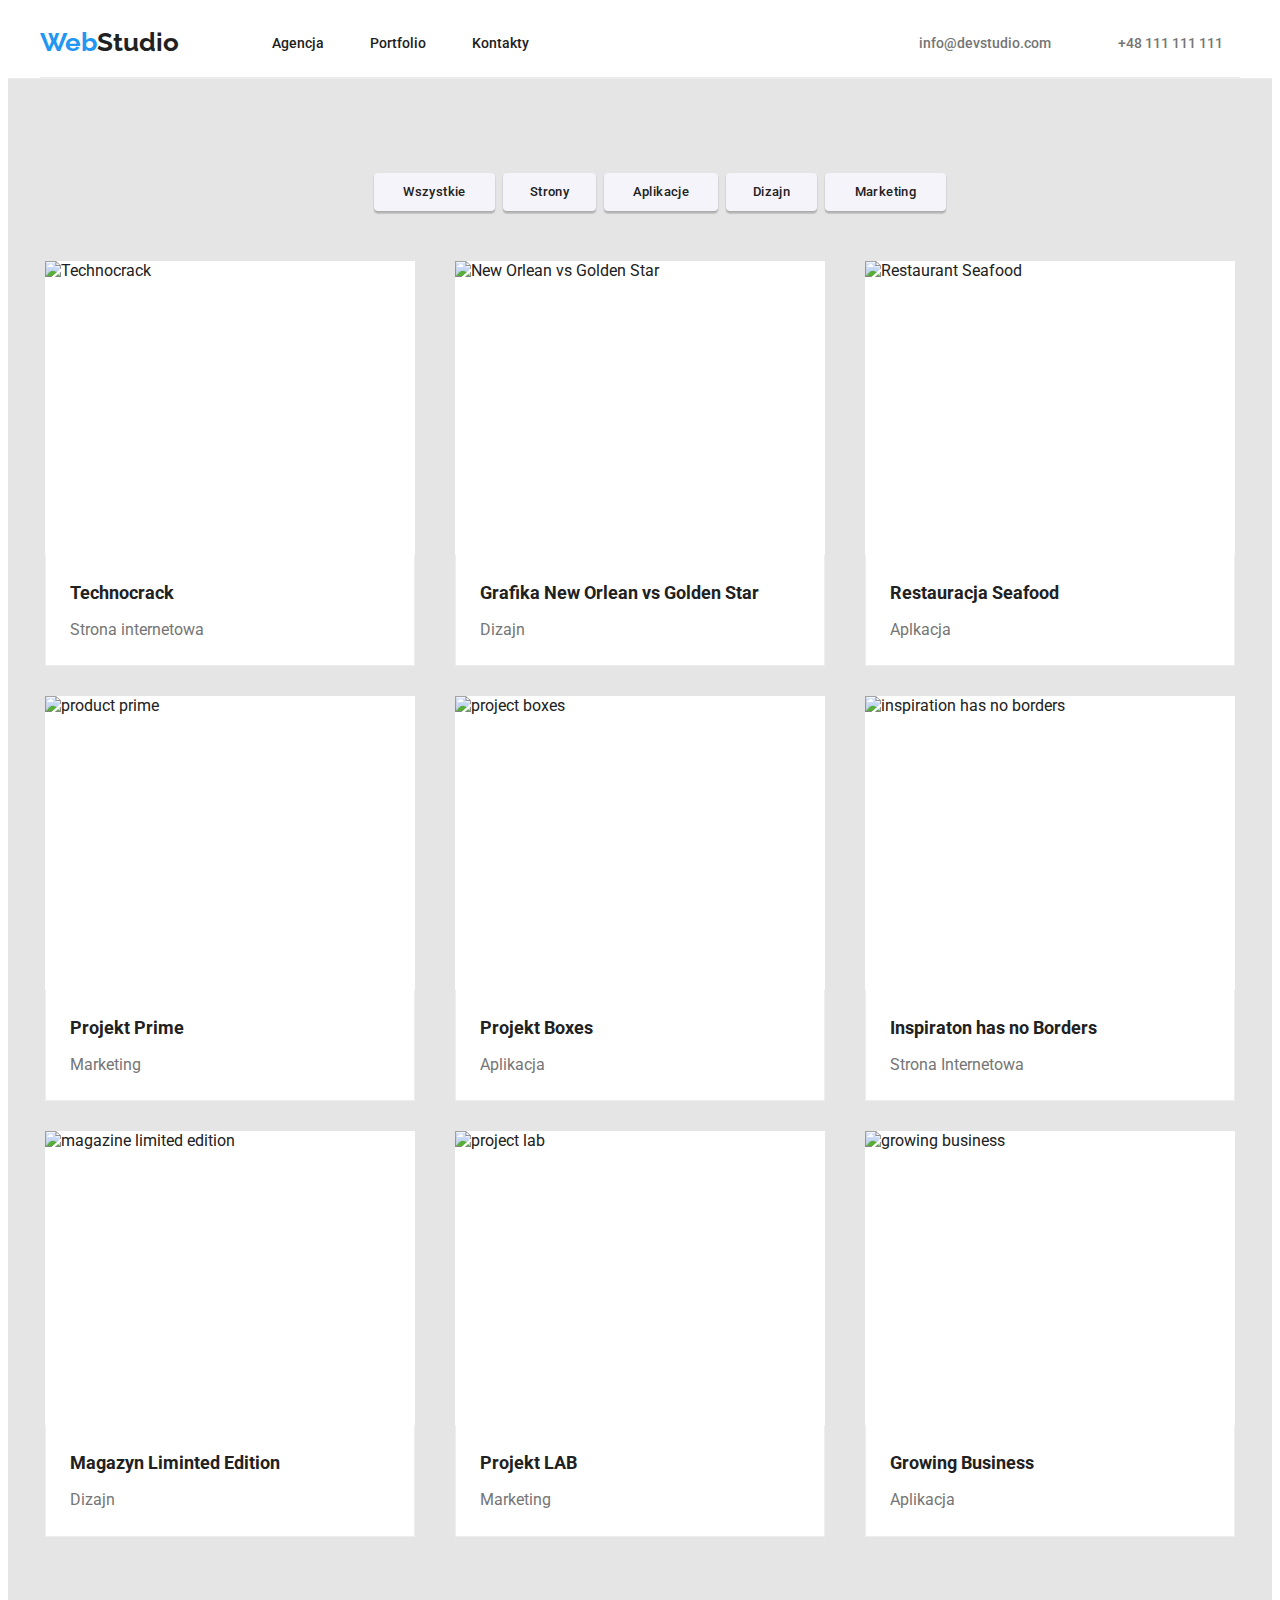
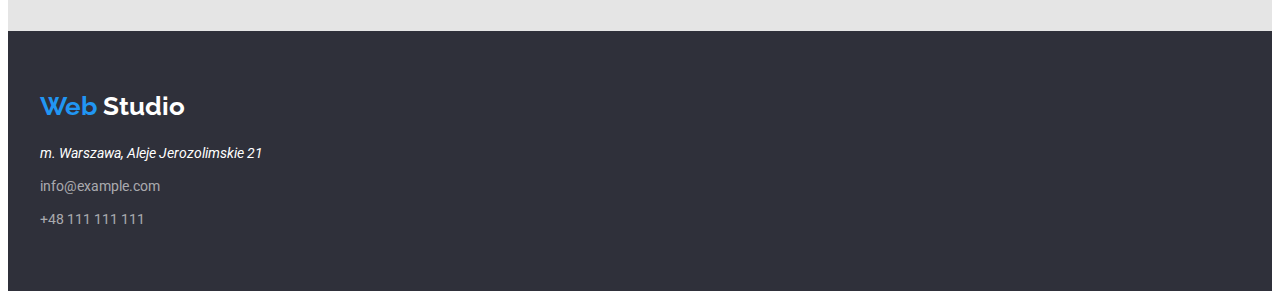
==== portfolio.html @ 68528220 "Add files via upload" ====
<!DOCTYPE html>

<html lang="pl">
  <head>
    <link
      rel="stylesheet"
      href="node_modules/modern-normalize/modern-normalize.css"
    />
    <link
      href="https://fonts.googleapis.com/css2?family=Raleway:wght@700&family=Roboto:wght@400;500;700;900&display=swap"
      rel="stylesheet"
    />
    <meta charset="utf-8" />
    <title>Portfolio</title>
    <link rel="stylesheet" href="css/styles.css" type="text/css" />
  </head>
  <body>
    <header class="header">
      <div class="top-line container">
        <h3>
          <a
            href="https://martadomzalska.github.io/goit-markup-hw-02/"
            class="logo top"
            ><span class="web">Web</span>Studio</a
          >
        </h3>
        <nav class="nav-section">
          <ul class="menu">
            <li class="menu-item"><a href="Agencja">Agencja</a></li>
            <li class="menu-item"><a href="Portfolio">Portfolio</a></li>
            <li class="menu-item"><a href="Kontakty">Kontakty</a></li>
          </ul>
        </nav>
        <div class="contact-section">
          <a href="mailto:info@devstudio.com" class="mail">
            <svg class="contact-section-mail-icon" width="16" height="12">
              <use href=".images/icons.svg#icon-envelope"></use>
            </svg>
            info@devstudio.com</a>

          <a href="tel.:info@devstudio.com" class="tel">
             <svg class="contact-section-tel-icon" width="10" height="16">
              <use href=".images/icons.svg#icon-smartphone"></use>
            </svg>
            +48 111 111 111</a>
        </div>
      </div>
    </header>
    <main>
      <div class="background-two">
      <div clas="container">
        <div>
          <ul class="buttons">
            <li>
              <button class="button-one">Wszystkie</button>
            </li>
            <li>
              <button class="button-two">Strony</button>
            </li>
            <li>
              <button class="button-three">Aplikacje</button>
            </li>
            <li>
              <button class="button-four">Dizajn</button>
            </li>
            <li>
              <button class="button-five">Marketing</button>
            </li>
          </ul>
        </div>
        <div class="container">
          <ul class="portfolio-list">
            <li class="item">
              <img
                src="https://raw.githubusercontent.com/martadomzalska/goit-markup-hw-02/main/images/technocrack.jpg"
                alt="Technocrack"
                width="370"
                height="294"
              />
              <div class="item-text">
              <h4>Technocrack</h4>
              <p class="item-caption">Strona internetowa</p>
              </div>
            </li>
            <li class="item">
              <img
                src="https://raw.githubusercontent.com/martadomzalska/goit-markup-hw-02/main/images/new%20orlean.jpg"
                alt="New Orlean vs Golden Star"
                width="370"
                height="294"
              />
              <div class="item-text">
              <h4>Grafika New Orlean vs Golden Star</h4>
              <p class="item-caption">Dizajn</p>
            </div>
            </li>
            <li class="item">
              <img
                src="https://raw.githubusercontent.com/martadomzalska/goit-markup-hw-02/main/images/seafood.jpg"
                alt="Restaurant Seafood"
                width="370"
                height="294"
              />
              <div class="item-text">
              <h4>Restauracja Seafood</h4>
              <p class="item-caption">Aplkacja</p>
            </div>
            </li>
            <li class="item">
              <img
                src="https://raw.githubusercontent.com/martadomzalska/goit-markup-hw-02/main/images/prime.jpg"
                alt="product prime"
                width="370"
                height="294"
              />
              <div class="item-text">
              <h4>Projekt Prime</h4>
              <p class="item-caption">Marketing</p>
            </div>
            </li>
            <li class="item">
              <img
                src="https://raw.githubusercontent.com/martadomzalska/goit-markup-hw-02/main/images/boxes.jpg"
                alt="project boxes"
                width="370"
                height="294"
              />
              <div class="item-text">
              <h4>Projekt Boxes</h4>
              <p class="item-caption">Aplikacja</p>
            </div>
            </li>
            <li class="item">
              <img
                src="https://raw.githubusercontent.com/martadomzalska/goit-markup-hw-02/main/images/no%20borders.jpg"
                alt="inspiration has no borders"
                width="370"
                height="294"
              />
              <div class="item-text">
              <h4>Inspiraton has no Borders</h4>
              <p class="item-caption">Strona Internetowa</p>
            </div>
            </li>
            <li class="item">
              <img
                src="https://raw.githubusercontent.com/martadomzalska/goit-markup-hw-02/main/images/limited%20edition.jpg"
                alt="magazine limited edition"
                width="370"
                height="294"
              />
              <div class="item-text">
              <h4>Magazyn Liminted Edition</h4>
              <p class="item-caption">Dizajn</p>
            </div>
            </li>
            <li class="item">
              <img
                src="https://raw.githubusercontent.com/martadomzalska/goit-markup-hw-02/main/images/lab.jpg"
                alt="project lab"
                width="370"
                height="294"
              />
              <div class="item-text">
              <h4>Projekt LAB</h4>
              <p class="item-caption">Marketing</p>
            </div>
            </li>
            <li class="item">
              <img
                src="https://raw.githubusercontent.com/martadomzalska/goit-markup-hw-02/main/images/growing%20business.jpg"
                alt="growing business"
                width="370"
                height="294"
              />
              <div class="item-text">
              <h4>Growing Business</h4>
              <p class="item-caption">Aplikacja</p>
            </div>
            </li>
          </ul>
        </div>
      </div>
      </div>
    </main>
    <footer class="background-one">
      <div class="container">
        <a href="https://webstudio.pl" class="logo bottom"
          ><span class="web">Web</span> Studio</a
        >
        <div class="footer-text">
          <address class="address">m. Warszawa, Aleje Jerozolimskie 21</address>
          <a href="mailto:info@example.com"class="footer-mail">info@example.com</a>
          <a href="tel:+48111111111" class="footer-tel">+48 111 111 111</a>
        </div>
      </div>
    </footer>
  </body>
</html>
---- css/styles.css ----
body {
  font-family: Roboto;
  color: rgba(33, 33, 33, 1);
}
.top-line {
  background-color: #ffffff;
  border-bottom: 1px solid rgba(236, 236, 236, 1);
}
.background-pic {
  background-color: #2f303a;
  background-image: linear-gradient(rgba(47, 48, 58, 0.4),
            rgba(47, 48, 58, 0.4)),
        url("../images/background-pic.jpg");

}
.background-one {
  background-color: #2f303a;
}
.background-two {
  background-color: #e5e5e5;
}
.our-team {
  background-color: #f5f4fa;
}
a {
  text-decoration: none;
}
ul {
  list-style: none;
}
h1,
h2,
h4,
p,
ul {
  margin: 0;
}
.title {
  text-transform: uppercase;
  text-align: center;
  font-size: 44px;
  font-weight: 900;
  line-height: 1.4;
  color: #ffffff;
  margin-top: 200px;
  margin-bottom: 30px;
  letter-spacing: 0.06em;
  width: 696px;
  height: 120px;
}
.work,
.about {
  font-size: 36px;
  line-height: 1.2;
  font-weight: 700;
  text-align: center;
  margin-bottom: 50px;
}
.about {
  padding-top: 94px;
}
.logo {
  font-size: 26px;
  line-height: 1.2;
  font-weight: 700;
  font-family: Raleway;
}
.top {
  margin-right: 93px;
}
.web {
  color: #2196f3;
}
.top {
  color: #212121;
}
 .bottom {
  color: #ffffff;
  display: block;
  padding-top: 60px;

}

.nav-section a {
  font-size: 14px;
  line-height: 1.2;
  font-weight: 500;
  color: rgba(33, 33, 33, 1);
}
.nav-section a:hover,
.nav-section a:focus {
  color: #2196f3;
}
.contact-section a {
  font-size: 14px;
  line-height: 1.2;
  font-weight: 500;
  color: #757575;
}
.contact-section a:hover,
.contact-section a:focus {
  color: #2196f3;
}

.text-section h4 {
  font-size: 14px;
  line-height: 1.2;
  font-weight: 700;
  margin-top: 94px;
  margin-bottom: 10px;
}
.text-section p {
  font-size: 14px;
  line-height: 1.7;
  font-weight: 400;
  color: #757575;
  margin-bottom: 94px;
}
.text-section {
  display: flex;
  gap: 30px;
  padding: 0;
}

.about-section h4 {
  font-weight: 500;
  line-height: 1.2;
}
.about-section p {
  font-weight: 400;
  line-height: 1.2;
  color: #757575;
}
.about-section {
  display: flex;
  gap: 30px;
}
.about-section-item {
  box-shadow: 0px 1px 3px rgba(0, 0, 0, 0.12), 0px 1px 1px rgba(0, 0, 0, 0.14), 0px 2px 1px rgba(0, 0, 0, 0.2);
border-radius: 0px 0px 4px 4px;
background-color: #ffffff;
display: block;
margin-bottom: 94px

}
.about-section-item-text {
  width: 270px;
  
  text-align: center;
  padding-top:30px;
  
}
.about-section-item .about-section-item-name {
  padding-bottom: 10px;
}
 p.about-section-item-occupation {
  padding-bottom: 30px;
}
.footer-text a {
  font-weight: 400;
  font-size: 14px;
  line-height: 1.7;
  color: rgba(255, 255, 255, 0.6);
}
.footer-text a:hover,
.footer-text a:focus {
  color: #2196f3;
}
.footer-text {
  display:flex;
  flex-direction:column;
}
.footer-mail {
  padding-top: 9px;
  padding-bottom: 9px;
}
.footer-tel {
  padding-bottom: 60px;
}
.address {
  font-weight: 400;
  font-size: 14px;
  line-height: 1.7;
  color: #ffffff;
  padding-top: 20px;
}
.portfolio-list h4 {
  font-size: 18px;
  line-height: 2;
  font-weight: 700;
}
.portfolio-list p {
  line-height: 1.9;
  font-weight: 400;
  color: rgba(117, 117, 117, 1);
}
.portfolio-list {
  display: flex;
  flex-wrap: wrap;
  justify-content: space-around;
  gap: 30px;
  margin: 0;
  padding: 0;
}
.item:nth-child(n+7) {
  margin-bottom: 94px;
}
.button {
  width: 200px;
  height: 50px;
  background-color: #2196f3;
  color: #ffffff;
  font-size: 16px;
  line-height: 1.9;
  font-weight: 700;
  text-align: center;
  cursor: pointer;
  border-radius: 4px;
  box-shadow: 0px 4px 4px rgba(0, 0, 0, 0.15);
  display: flex;
  justify-content: center;
  align-items: center;
  margin-bottom: 200px;
  letter-spacing: 0.06em;
  border: 0 solid #2196f3;
}

.buttons button {
  background-color: rgba(245, 244, 250, 1);
  font-family: Roboto;
  line-height: 1.6;
  font-weight: 500;
  text-align: center;
  cursor: pointer;
  letter-spacing: 0.03em;
  border-radius: 4px;
  height: 38px;
  border-width: 0;
  border-color: rgba(245, 244, 250, 1);
  color: rgba(33, 33, 33, 1);
  padding: 6px 22px;
  box-shadow: 0px 3px 1px rgba(0, 0, 0, 0.1), 0px 1px 2px rgba(0, 0, 0, 0.08), 0px 2px 2px rgba(0, 0, 0, 0.12);
}
.buttons {
  display: flex;
  justify-content: center;
  gap: 8px;
  margin: 0;
  padding-top: 94px;
  padding-bottom: 50px;
}
.buttons button:hover {
  color: rgba(255, 255, 255, 1);
  background-color: #2196f3;
}

.buttons button:hover {
  background-color: #2196f3;
}
.container {
  width: 1200px;
  margin: 0 auto;
  align-items: center;
}
.work-list {
  display: flex;
  padding-bottom: 94px;
  gap: 30px;
}
.headline {
  display: flex;
  flex-direction: column;
}
.menu {
  padding: 0;
  display: flex;
}

.menu-item:not(:last-child) {
  margin-right: 46px;
}
.button-one {
  width: 121px;
}
.button-two {
  width: 93px;
}
.button-three {
  width: 114px;
}
.button-four {
  width: 91px;
}
.button-five {
  width: 121px;
}
.header .container {
  display: flex;
  align-items: center;
}
.mail {
  margin-right: 50px;
  margin-left: 371px;
}
.header {
  background-color: #ffffff;
  border-bottom: 1px solid rgba(236, 236, 236, 1);
}
.item {
  display: block;
  width: 370px;
  background-color: #ffffff;
}
.item-text {
 display: block;
 
  padding-right: 24px;
  padding-top: 20px;
  padding-left: 24px;
  padding-bottom: 20px;
  border-left: 1px solid #EEEEEE;
  border-right: 1px solid #EEEEEE;
  border-bottom: 1px solid #EEEEEE;
  background-color: #ffffff;
}
.item-caption {
  padding-top: 4px;

}
img {
  display: block;
}
.contact-section-mail-icon {
  fill:#757575;
  
}
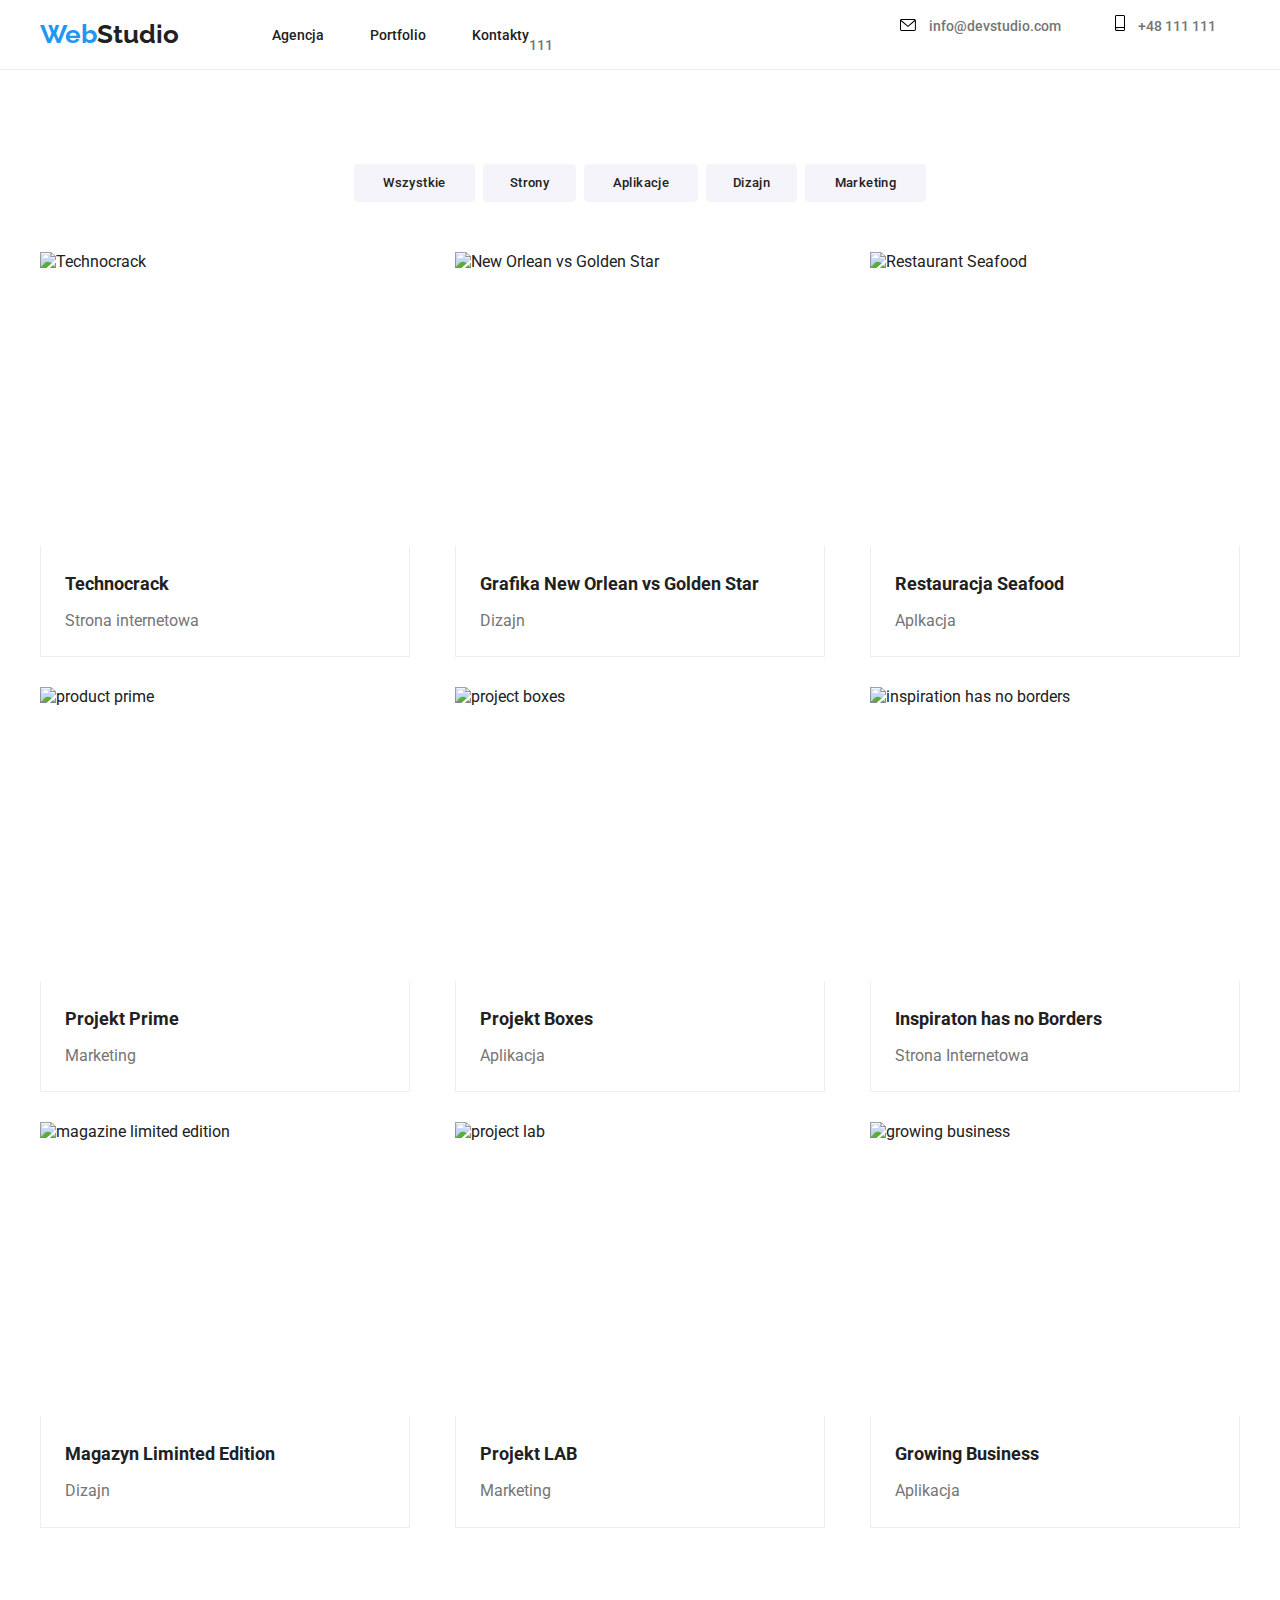
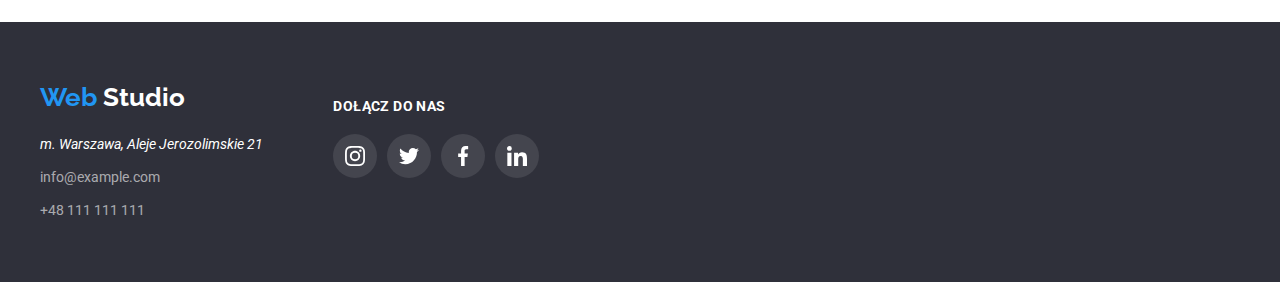
==== commit c1e64fb2: "Add files via upload" ====
--- a/portfolio.html
+++ b/portfolio.html
@@ -26,173 +26,215 @@
         </h3>
         <nav class="nav-section">
           <ul class="menu">
-            <li class="menu-item"><a href="Agencja">Agencja</a></li>
-            <li class="menu-item"><a href="Portfolio">Portfolio</a></li>
+            <li class="menu-item">
+              <a href="https://martadomzalska.github.io/goit-markup-hw-04./"
+                >Agencja</a
+              >
+            </li>
+            <li class="menu-item">
+              <a
+                href="https://martadomzalska.github.io/goit-markup-hw-04./portfolio.html"
+                >Portfolio</a
+              >
+            </li>
             <li class="menu-item"><a href="Kontakty">Kontakty</a></li>
           </ul>
         </nav>
         <div class="contact-section">
           <a href="mailto:info@devstudio.com" class="mail">
             <svg class="contact-section-mail-icon" width="16" height="12">
-              <use href=".images/icons.svg#icon-envelope"></use>
+              <use href="./images/icons.svg#icon-envelope"></use>
             </svg>
-            info@devstudio.com</a>
+            info@devstudio.com</a
+          >
 
           <a href="tel.:info@devstudio.com" class="tel">
-             <svg class="contact-section-tel-icon" width="10" height="16">
-              <use href=".images/icons.svg#icon-smartphone"></use>
+            <svg class="contact-section-tel-icon" width="10" height="16">
+              <use href="./images/icons.svg#icon-smartphone"></use>
             </svg>
-            +48 111 111 111</a>
+            +48 111 111 111</a
+          >
         </div>
       </div>
     </header>
     <main>
       <div class="background-two">
-      <div clas="container">
-        <div>
-          <ul class="buttons">
-            <li>
-              <button class="button-one">Wszystkie</button>
-            </li>
-            <li>
-              <button class="button-two">Strony</button>
-            </li>
-            <li>
-              <button class="button-three">Aplikacje</button>
-            </li>
-            <li>
-              <button class="button-four">Dizajn</button>
-            </li>
-            <li>
-              <button class="button-five">Marketing</button>
-            </li>
-          </ul>
+        <div clas="container">
+          <div>
+            <ul class="buttons">
+              <li>
+                <button class="button-one">Wszystkie</button>
+              </li>
+              <li>
+                <button class="button-two">Strony</button>
+              </li>
+              <li>
+                <button class="button-three">Aplikacje</button>
+              </li>
+              <li>
+                <button class="button-four">Dizajn</button>
+              </li>
+              <li>
+                <button class="button-five">Marketing</button>
+              </li>
+            </ul>
+          </div>
+          <div class="container">
+            <ul class="portfolio-list">
+              <li class="item">
+                <img
+                  src="https://raw.githubusercontent.com/martadomzalska/goit-markup-hw-02/main/images/technocrack.jpg"
+                  alt="Technocrack"
+                  width="370"
+                  height="294"
+                />
+                <div class="item-text">
+                  <h4>Technocrack</h4>
+                  <p class="item-caption">Strona internetowa</p>
+                </div>
+              </li>
+              <li class="item">
+                <img
+                  src="https://raw.githubusercontent.com/martadomzalska/goit-markup-hw-02/main/images/new%20orlean.jpg"
+                  alt="New Orlean vs Golden Star"
+                  width="370"
+                  height="294"
+                />
+                <div class="item-text">
+                  <h4>Grafika New Orlean vs Golden Star</h4>
+                  <p class="item-caption">Dizajn</p>
+                </div>
+              </li>
+              <li class="item">
+                <img
+                  src="https://raw.githubusercontent.com/martadomzalska/goit-markup-hw-02/main/images/seafood.jpg"
+                  alt="Restaurant Seafood"
+                  width="370"
+                  height="294"
+                />
+                <div class="item-text">
+                  <h4>Restauracja Seafood</h4>
+                  <p class="item-caption">Aplkacja</p>
+                </div>
+              </li>
+              <li class="item">
+                <img
+                  src="https://raw.githubusercontent.com/martadomzalska/goit-markup-hw-02/main/images/prime.jpg"
+                  alt="product prime"
+                  width="370"
+                  height="294"
+                />
+                <div class="item-text">
+                  <h4>Projekt Prime</h4>
+                  <p class="item-caption">Marketing</p>
+                </div>
+              </li>
+              <li class="item">
+                <img
+                  src="https://raw.githubusercontent.com/martadomzalska/goit-markup-hw-02/main/images/boxes.jpg"
+                  alt="project boxes"
+                  width="370"
+                  height="294"
+                />
+                <div class="item-text">
+                  <h4>Projekt Boxes</h4>
+                  <p class="item-caption">Aplikacja</p>
+                </div>
+              </li>
+              <li class="item">
+                <img
+                  src="https://raw.githubusercontent.com/martadomzalska/goit-markup-hw-02/main/images/no%20borders.jpg"
+                  alt="inspiration has no borders"
+                  width="370"
+                  height="294"
+                />
+                <div class="item-text">
+                  <h4>Inspiraton has no Borders</h4>
+                  <p class="item-caption">Strona Internetowa</p>
+                </div>
+              </li>
+              <li class="item">
+                <img
+                  src="https://raw.githubusercontent.com/martadomzalska/goit-markup-hw-02/main/images/limited%20edition.jpg"
+                  alt="magazine limited edition"
+                  width="370"
+                  height="294"
+                />
+                <div class="item-text">
+                  <h4>Magazyn Liminted Edition</h4>
+                  <p class="item-caption">Dizajn</p>
+                </div>
+              </li>
+              <li class="item">
+                <img
+                  src="https://raw.githubusercontent.com/martadomzalska/goit-markup-hw-02/main/images/lab.jpg"
+                  alt="project lab"
+                  width="370"
+                  height="294"
+                />
+                <div class="item-text">
+                  <h4>Projekt LAB</h4>
+                  <p class="item-caption">Marketing</p>
+                </div>
+              </li>
+              <li class="item">
+                <img
+                  src="https://raw.githubusercontent.com/martadomzalska/goit-markup-hw-02/main/images/growing%20business.jpg"
+                  alt="growing business"
+                  width="370"
+                  height="294"
+                />
+                <div class="item-text">
+                  <h4>Growing Business</h4>
+                  <p class="item-caption">Aplikacja</p>
+                </div>
+              </li>
+            </ul>
+          </div>
         </div>
-        <div class="container">
-          <ul class="portfolio-list">
-            <li class="item">
-              <img
-                src="https://raw.githubusercontent.com/martadomzalska/goit-markup-hw-02/main/images/technocrack.jpg"
-                alt="Technocrack"
-                width="370"
-                height="294"
-              />
-              <div class="item-text">
-              <h4>Technocrack</h4>
-              <p class="item-caption">Strona internetowa</p>
-              </div>
-            </li>
-            <li class="item">
-              <img
-                src="https://raw.githubusercontent.com/martadomzalska/goit-markup-hw-02/main/images/new%20orlean.jpg"
-                alt="New Orlean vs Golden Star"
-                width="370"
-                height="294"
-              />
-              <div class="item-text">
-              <h4>Grafika New Orlean vs Golden Star</h4>
-              <p class="item-caption">Dizajn</p>
-            </div>
-            </li>
-            <li class="item">
-              <img
-                src="https://raw.githubusercontent.com/martadomzalska/goit-markup-hw-02/main/images/seafood.jpg"
-                alt="Restaurant Seafood"
-                width="370"
-                height="294"
-              />
-              <div class="item-text">
-              <h4>Restauracja Seafood</h4>
-              <p class="item-caption">Aplkacja</p>
-            </div>
-            </li>
-            <li class="item">
-              <img
-                src="https://raw.githubusercontent.com/martadomzalska/goit-markup-hw-02/main/images/prime.jpg"
-                alt="product prime"
-                width="370"
-                height="294"
-              />
-              <div class="item-text">
-              <h4>Projekt Prime</h4>
-              <p class="item-caption">Marketing</p>
-            </div>
-            </li>
-            <li class="item">
-              <img
-                src="https://raw.githubusercontent.com/martadomzalska/goit-markup-hw-02/main/images/boxes.jpg"
-                alt="project boxes"
-                width="370"
-                height="294"
-              />
-              <div class="item-text">
-              <h4>Projekt Boxes</h4>
-              <p class="item-caption">Aplikacja</p>
-            </div>
-            </li>
-            <li class="item">
-              <img
-                src="https://raw.githubusercontent.com/martadomzalska/goit-markup-hw-02/main/images/no%20borders.jpg"
-                alt="inspiration has no borders"
-                width="370"
-                height="294"
-              />
-              <div class="item-text">
-              <h4>Inspiraton has no Borders</h4>
-              <p class="item-caption">Strona Internetowa</p>
-            </div>
-            </li>
-            <li class="item">
-              <img
-                src="https://raw.githubusercontent.com/martadomzalska/goit-markup-hw-02/main/images/limited%20edition.jpg"
-                alt="magazine limited edition"
-                width="370"
-                height="294"
-              />
-              <div class="item-text">
-              <h4>Magazyn Liminted Edition</h4>
-              <p class="item-caption">Dizajn</p>
-            </div>
-            </li>
-            <li class="item">
-              <img
-                src="https://raw.githubusercontent.com/martadomzalska/goit-markup-hw-02/main/images/lab.jpg"
-                alt="project lab"
-                width="370"
-                height="294"
-              />
-              <div class="item-text">
-              <h4>Projekt LAB</h4>
-              <p class="item-caption">Marketing</p>
-            </div>
-            </li>
-            <li class="item">
-              <img
-                src="https://raw.githubusercontent.com/martadomzalska/goit-markup-hw-02/main/images/growing%20business.jpg"
-                alt="growing business"
-                width="370"
-                height="294"
-              />
-              <div class="item-text">
-              <h4>Growing Business</h4>
-              <p class="item-caption">Aplikacja</p>
-            </div>
-            </li>
-          </ul>
-        </div>
-      </div>
       </div>
     </main>
     <footer class="background-one">
-      <div class="container">
-        <a href="https://webstudio.pl" class="logo bottom"
-          ><span class="web">Web</span> Studio</a
-        >
-        <div class="footer-text">
-          <address class="address">m. Warszawa, Aleje Jerozolimskie 21</address>
-          <a href="mailto:info@example.com"class="footer-mail">info@example.com</a>
-          <a href="tel:+48111111111" class="footer-tel">+48 111 111 111</a>
-        </div>
+      <div class="container lists">
+        <section>
+          <a href="https://webstudio.pl" class="logo bottom"
+            ><span class="web">Web</span> Studio</a
+          >
+          <div class="footer-text">
+            <address class="address">
+              m. Warszawa, Aleje Jerozolimskie 21
+            </address>
+            <a href="mailto:info@example.com" class="footer-mail"
+              >info@example.com</a
+            >
+            <a href="tel:+48111111111" class="footer-tel">+48 111 111 111</a>
+          </div>
+        </section>
+        <section class="join-us-list">
+          <h3 class="footer-headline">Dołącz do nas</h3>
+          <ul class="footer-icon-list">
+            <li class="footer-icon-background">
+              <svg class="footer-icon" width="20" height="20">
+                <use href="./images/icons.svg#icon-instagram-1"></use>
+              </svg>
+            </li>
+            <li class="footer-icon-background">
+              <svg class="footer-icon" width="20" height="20">
+                <use href="./images/icons.svg#icon-twitter-1"></use>
+              </svg>
+            </li>
+            <li class="footer-icon-background">
+              <svg class="footer-icon" width="20" height="20">
+                <use href="./images/icons.svg#icon-facebook-1"></use>
+              </svg>
+            </li>
+            <li class="footer-icon-background">
+              <svg class="footer-icon" width="20" height="20">
+                <use href="./images/icons.svg#icon-linkedin-1"></use>
+              </svg>
+            </li>
+          </ul>
+        </section>
       </div>
     </footer>
   </body>
--- a/css/styles.css
+++ b/css/styles.css
@@ -1,26 +1,19 @@
 body {
   font-family: Roboto;
   color: rgba(33, 33, 33, 1);
-}
-.top-line {
-  background-color: #ffffff;
-  border-bottom: 1px solid rgba(236, 236, 236, 1);
-}
-.background-pic {
-  background-color: #2f303a;
-  background-image: linear-gradient(rgba(47, 48, 58, 0.4),
-            rgba(47, 48, 58, 0.4)),
-        url("../images/background-pic.jpg");
-
+  margin: 0;
 }
 .background-one {
   background-color: #2f303a;
 }
-.background-two {
-  background-color: #e5e5e5;
-}
 .our-team {
   background-color: #f5f4fa;
+}
+.background-pic {
+  background-image: url(../images/background-photo.jpg),
+    linear-gradient(rgba(47, 48, 58, 0.4), rgba(47, 48, 58, 0.4));
+  background-size: cover;
+  background-color: rgba(47, 48, 58, 0.4);
 }
 a {
   text-decoration: none;
@@ -74,11 +67,10 @@
 .top {
   color: #212121;
 }
- .bottom {
+.bottom {
   color: #ffffff;
   display: block;
-  padding-top: 60px;
-
+  margin-top: 60px;
 }
 
 .nav-section a {
@@ -106,7 +98,6 @@
   font-size: 14px;
   line-height: 1.2;
   font-weight: 700;
-  margin-top: 94px;
   margin-bottom: 10px;
 }
 .text-section p {
@@ -133,28 +124,25 @@
 }
 .about-section {
   display: flex;
+  padding-left: 0;
   gap: 30px;
 }
 .about-section-item {
-  box-shadow: 0px 1px 3px rgba(0, 0, 0, 0.12), 0px 1px 1px rgba(0, 0, 0, 0.14), 0px 2px 1px rgba(0, 0, 0, 0.2);
-border-radius: 0px 0px 4px 4px;
-background-color: #ffffff;
-display: block;
-margin-bottom: 94px
-
+  box-shadow: 0px 1px 3px rgba(0, 0, 0, 0.12), 0px 1px 1px rgba(0, 0, 0, 0.14),
+    0px 2px 1px rgba(0, 0, 0, 0.2);
+  border-radius: 0px 0px 4px 4px;
+  background-color: #ffffff;
+  display: block;
+  margin-bottom: 94px;
 }
 .about-section-item-text {
   width: 270px;
-  
-  text-align: center;
-  padding-top:30px;
-  
+
+  text-align: center;
+  padding-top: 30px;
 }
 .about-section-item .about-section-item-name {
   padding-bottom: 10px;
-}
- p.about-section-item-occupation {
-  padding-bottom: 30px;
 }
 .footer-text a {
   font-weight: 400;
@@ -167,8 +155,8 @@
   color: #2196f3;
 }
 .footer-text {
-  display:flex;
-  flex-direction:column;
+  display: flex;
+  flex-direction: column;
 }
 .footer-mail {
   padding-top: 9px;
@@ -197,12 +185,12 @@
 .portfolio-list {
   display: flex;
   flex-wrap: wrap;
-  justify-content: space-around;
+  justify-content: space-between;
   gap: 30px;
   margin: 0;
   padding: 0;
 }
-.item:nth-child(n+7) {
+.item:nth-child(n + 7) {
   margin-bottom: 94px;
 }
 .button {
@@ -239,7 +227,6 @@
   border-color: rgba(245, 244, 250, 1);
   color: rgba(33, 33, 33, 1);
   padding: 6px 22px;
-  box-shadow: 0px 3px 1px rgba(0, 0, 0, 0.1), 0px 1px 2px rgba(0, 0, 0, 0.08), 0px 2px 2px rgba(0, 0, 0, 0.12);
 }
 .buttons {
   display: flex;
@@ -247,15 +234,22 @@
   gap: 8px;
   margin: 0;
   padding-top: 94px;
+  padding-right: 0;
   padding-bottom: 50px;
+  padding-left: 0;
 }
 .buttons button:hover {
   color: rgba(255, 255, 255, 1);
   background-color: #2196f3;
-}
-
-.buttons button:hover {
+  box-shadow: 0px 3px 1px rgba(0, 0, 0, 0.1), 0px 1px 2px rgba(0, 0, 0, 0.08),
+    0px 2px 2px rgba(0, 0, 0, 0.12);
+}
+
+.buttons button:focus {
+  color: rgba(255, 255, 255, 1);
   background-color: #2196f3;
+  box-shadow: 0px 3px 1px rgba(0, 0, 0, 0.1), 0px 1px 2px rgba(0, 0, 0, 0.08),
+    0px 2px 2px rgba(0, 0, 0, 0.12);
 }
 .container {
   width: 1200px;
@@ -264,7 +258,9 @@
 }
 .work-list {
   display: flex;
+  padding-right: 0;
   padding-bottom: 94px;
+  padding-left: 0;
   gap: 30px;
 }
 .headline {
@@ -311,26 +307,162 @@
   width: 370px;
   background-color: #ffffff;
 }
+.item:hover {
+  box-shadow: 0px 1px 1px rgba(0, 0, 0, 0.12), 0px 4px 4px rgba(0, 0, 0, 0.06),
+    1px 4px 6px rgba(0, 0, 0, 0.16);
+}
 .item-text {
- display: block;
- 
+  display: block;
+
   padding-right: 24px;
   padding-top: 20px;
   padding-left: 24px;
   padding-bottom: 20px;
-  border-left: 1px solid #EEEEEE;
-  border-right: 1px solid #EEEEEE;
-  border-bottom: 1px solid #EEEEEE;
+  border-left: 1px solid #eeeeee;
+  border-right: 1px solid #eeeeee;
+  border-bottom: 1px solid #eeeeee;
   background-color: #ffffff;
 }
 .item-caption {
   padding-top: 4px;
-
 }
 img {
   display: block;
 }
 .contact-section-mail-icon {
-  fill:#757575;
-  
-}+  padding-right: 10px;
+}
+.contact-section-mail-icon:hover,
+.contact-section-mail-icon:focus {
+  fill: #2196f3;
+}
+.contact-section-tel-icon {
+  padding-right: 10px;
+}
+.contact-section-tel-icon:hover,
+.contact-section-tel-icon:focus {
+  fill: #2196f3;
+}
+.text-section-icon-background {
+  width: 270px;
+  height: 120px;
+  background: #f5f4fa;
+  border-radius: 4px;
+  margin-top: 94px;
+  margin-bottom: 30px;
+  display: flex;
+  justify-content: center;
+  align-items: center;
+}
+/*dodać hover i focus do ikon */
+.text-section-icon:hover {
+  fill: #2196f3;
+}
+.clients-background {
+  width: 170px;
+  height: 92px;
+  border: 1px solid #afb1b8;
+  border-radius: 4px;
+  display: flex;
+  justify-content: center;
+  align-items: center;
+  cursor: pointer;
+}
+/*zrobić paddingi */
+.clients-background:hover,
+.clients-background:focus {
+  border-color: #2196f3;
+}
+.clients-icon {
+  fill: #afb1b8;
+}
+.clients-icon:hover,
+.clients-icon:focus {
+  fill: #2196f3;
+}
+.clients {
+  font-weight: 700;
+  font-size: 36px;
+  line-height: 1, 17;
+  font-weight: 700;
+  font-size: 36px;
+  text-align: center;
+  margin-top: 94px;
+  margin-bottom: 50px;
+}
+.clients-list {
+  display: flex;
+  justify-content: space-between;
+  gap: 30px;
+  margin-bottom: 94px;
+}
+
+.about-section-icon-background {
+  width: 40px;
+  height: 40px;
+  border-radius: 50%;
+  margin-top: 16px;
+  margin-bottom: 30px;
+  display: flex;
+  justify-content: center;
+  align-items: center;
+  cursor: pointer;
+}
+.about-section-icon-background:hover,
+.about-section-icon-background:focus {
+  background-color: #2196f3;
+}
+svg[class="about-section-icon"] {
+  fill: #afb1b8;
+}
+.about-section-icon:hover,
+.about-section-icon:focus {
+  fill: #ffffff;
+}
+.about-section-icons-list {
+  display: flex;
+  gap: 10px;
+  padding-left: 32px;
+  padding-right: 30px;
+}
+.footer-headline {
+  width: 113px;
+  height: 16px;
+  font-weight: 700;
+  font-size: 14px;
+  line-height: 1, 14;
+  letter-spacing: 0.03em;
+  text-transform: uppercase;
+  color: #ffffff;
+  margin: 0;
+}
+.footer-icon-background {
+  width: 44px;
+  height: 44px;
+  background-color: rgba(255, 255, 255, 0.1);
+  border-radius: 50%;
+  display: flex;
+  justify-content: center;
+  align-items: center;
+  margin-top: 20px;
+  cursor: pointer;
+}
+.footer-icon-background:hover,
+.footer-icon-background:focus {
+  background-color: #2196f3;
+}
+.footer-icon-list {
+  display: flex;
+  gap: 10px;
+  padding: 0;
+}
+.lists {
+  display: flex;
+
+  gap: 70px;
+}
+.join-us-list {
+  margin-top: 72px;
+  margin-bottom: 100px;
+  text-align: center;
+}
